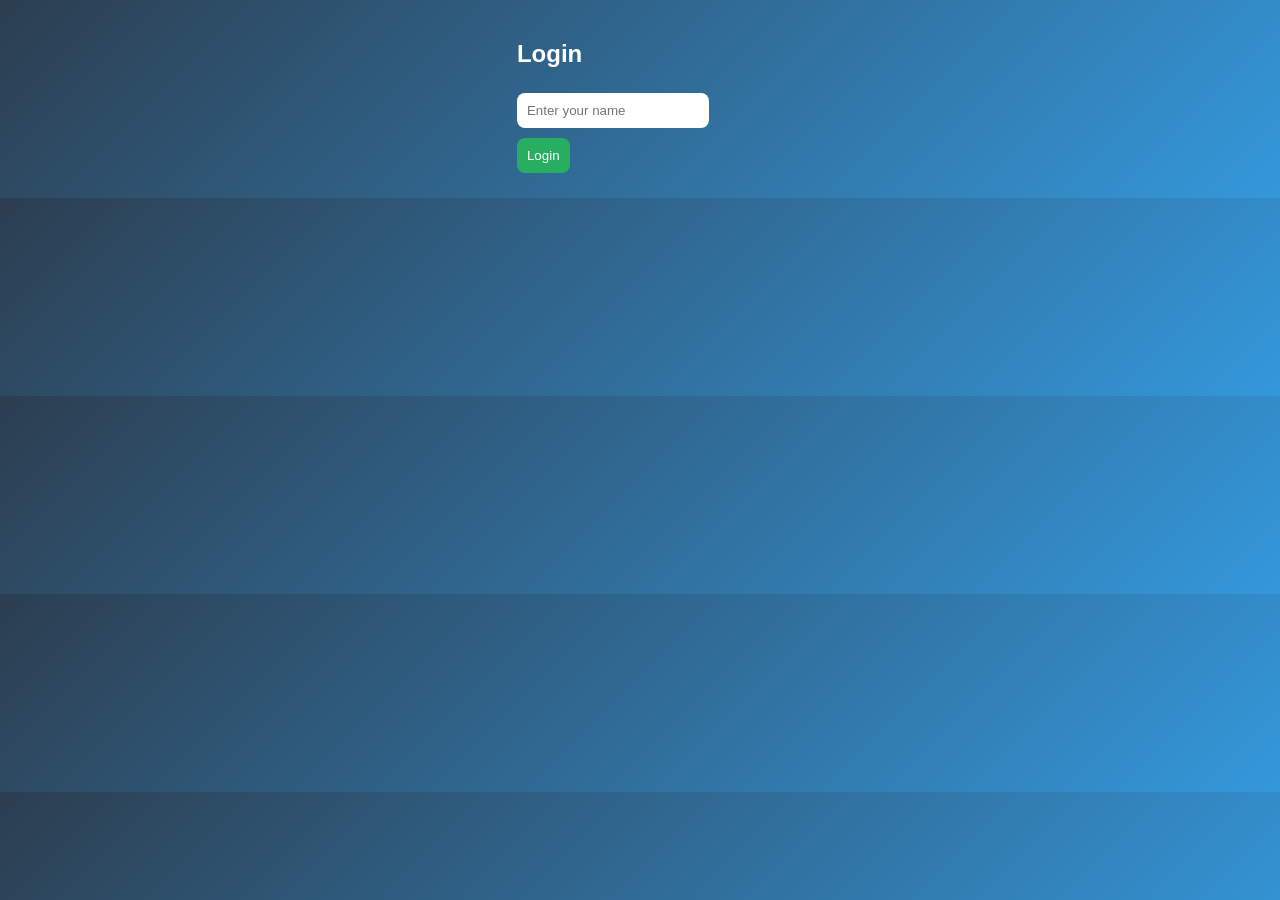
==== index.html @ f30e861b "Add files via upload" ====
<!DOCTYPE html>
<html lang="en">
<head>
  <meta charset="UTF-8">
  <title>My Video Hub</title>
  <link rel="stylesheet" href="style.css">
</head>
<body>
  <!-- Login Screen -->
  <div id="loginPage" class="page">
    <div class="login-box">
      <h2>Login</h2>
      <input type="text" id="username" placeholder="Enter your name">
      <button onclick="login()">Login</button>
    </div>
  </div>

  <!-- Main Website -->
  <div id="mainPage" class="page hidden">
    <header>
      <h1>🎥 My Video Hub</h1>
      <p>Welcome, <span id="currentUser"></span></p>
    </header>

    <section class="upload">
      <h2>Share a Video</h2>
      <input type="url" id="videoUrl" placeholder="Paste YouTube/Instagram URL">
      <button onclick="shareVideo()">Share</button>
    </section>

    <section class="videos">
      <h2>Videos</h2>
      <div id="videoList"></div>
    </section>

    <section class="requests">
      <h2>Video Requests</h2>
      <input type="text" id="requestText" placeholder="Ask for a video...">
      <button onclick="addRequest()">Request</button>
      <ul id="requestList"></ul>
    </section>
  </div>

  <script src="script.js"></script>
</body>
</html>
---- style.css ----
body {
  font-family: 'Segoe UI', sans-serif;
  background: linear-gradient(135deg, #2c3e50, #3498db);
  margin: 0;
  padding: 0;
  color: white;
}

.page {
  display: flex;
  flex-direction: column;
  align-items: center;
  padding: 20px;
}

.hidden {
  display: none;
}

header {
  text-align: center;
  margin-bottom: 20px;
}

h1 {
  font-size: 2.5rem;
  margin: 0;
}

.upload, .videos, .requests {
  background: rgba(255,255,255,0.1);
  border-radius: 12px;
  padding: 20px;
  margin: 15px 0;
  width: 80%;
  max-width: 700px;
  box-shadow: 0 4px 12px rgba(0,0,0,0.3);
}

input, button {
  padding: 10px;
  border: none;
  border-radius: 8px;
  margin: 5px 0;
}

input {
  width: 70%;
}

button {
  background: #27ae60;
  color: white;
  cursor: pointer;
  transition: 0.3s;
}

button:hover {
  background: #2ecc71;
}

.video-card {
  background: rgba(0,0,0,0.5);
  padding: 15px;
  margin: 10px 0;
  border-radius: 10px;
}

.video-card iframe {
  width: 100%;
  border-radius: 8px;
}

.comments {
  margin-top: 10px;
}

.comments input {
  width: 60%;
}

.comment {
  background: rgba(255,255,255,0.15);
  padding: 5px 10px;
  border-radius: 6px;
  margin: 3px 0;
}
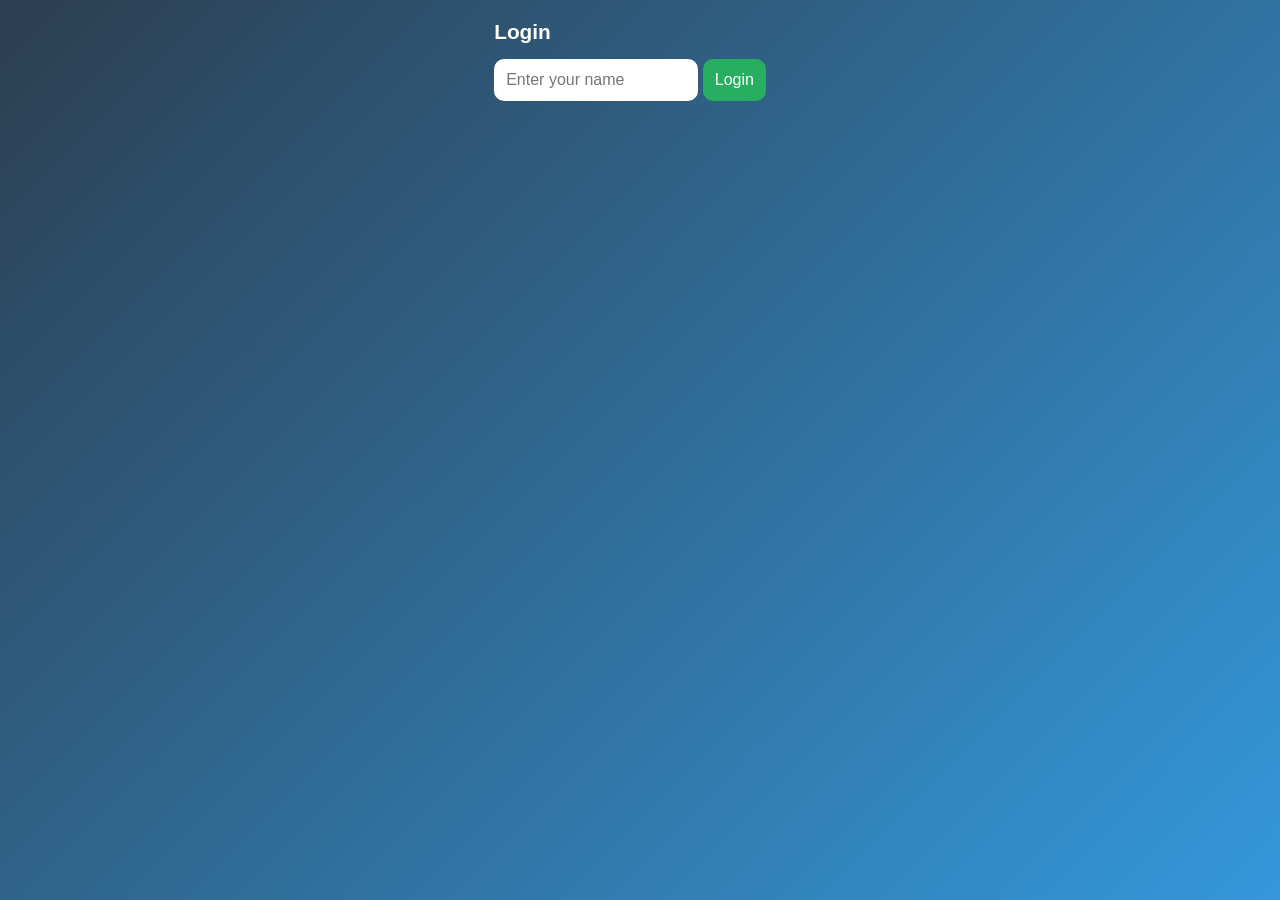
==== commit 8a0fe02f: "index.html" ====
--- a/index.html
+++ b/index.html
@@ -2,7 +2,8 @@
 <html lang="en">
 <head>
   <meta charset="UTF-8">
-  <title>My Video Hub</title>
+  <meta name="viewport" content="width=device-width, initial-scale=1.0" />
+  <title>ASM Video Hub</title>
   <link rel="stylesheet" href="style.css">
 </head>
 <body>
@@ -43,4 +44,4 @@
 
   <script src="script.js"></script>
 </body>
-</html>+</html>
--- a/style.css
+++ b/style.css
@@ -1,3 +1,10 @@
+/* General Reset */
+* {
+  box-sizing: border-box;
+  margin: 0;
+  padding: 0;
+}
+
 body {
   font-family: 'Segoe UI', sans-serif;
   background: linear-gradient(135deg, #2c3e50, #3498db);
@@ -6,42 +13,53 @@
   color: white;
 }
 
+/* Pages */
 .page {
   display: flex;
   flex-direction: column;
   align-items: center;
   padding: 20px;
+  min-height: 100vh;
 }
 
 .hidden {
   display: none;
 }
 
+/* Header */
 header {
   text-align: center;
   margin-bottom: 20px;
 }
 
 h1 {
-  font-size: 2.5rem;
+  font-size: 2rem;
   margin: 0;
 }
 
+/* Sections */
 .upload, .videos, .requests {
   background: rgba(255,255,255,0.1);
-  border-radius: 12px;
+  border-radius: 16px;
   padding: 20px;
   margin: 15px 0;
-  width: 80%;
-  max-width: 700px;
+  width: 95%;
+  max-width: 500px;
   box-shadow: 0 4px 12px rgba(0,0,0,0.3);
 }
 
+h2 {
+  font-size: 1.3rem;
+  margin-bottom: 10px;
+}
+
+/* Inputs & Buttons */
 input, button {
-  padding: 10px;
+  padding: 12px;
   border: none;
-  border-radius: 8px;
+  border-radius: 10px;
   margin: 5px 0;
+  font-size: 1rem;
 }
 
 input {
@@ -59,29 +77,77 @@
   background: #2ecc71;
 }
 
+/* Video Cards */
 .video-card {
   background: rgba(0,0,0,0.5);
   padding: 15px;
-  margin: 10px 0;
-  border-radius: 10px;
+  margin: 15px 0;
+  border-radius: 14px;
+  display: flex;
+  flex-direction: column;
+  align-items: center;
+}
+
+.video-card p {
+  margin-bottom: 10px;
+  font-size: 1rem;
 }
 
 .video-card iframe {
   width: 100%;
-  border-radius: 8px;
+  aspect-ratio: 1/1;   /* makes it square */
+  border-radius: 12px;
 }
 
+/* Comments */
 .comments {
   margin-top: 10px;
+  width: 100%;
 }
 
 .comments input {
-  width: 60%;
+  width: 65%;
+  font-size: 0.9rem;
 }
 
 .comment {
   background: rgba(255,255,255,0.15);
-  padding: 5px 10px;
-  border-radius: 6px;
-  margin: 3px 0;
+  padding: 6px 10px;
+  border-radius: 8px;
+  margin: 5px 0;
+  font-size: 0.9rem;
+}
+
+/* Requests */
+.requests ul {
+  list-style: none;
+  margin-top: 10px;
+}
+
+.requests li {
+  background: rgba(255,255,255,0.15);
+  padding: 8px;
+  border-radius: 8px;
+  margin: 5px 0;
+  font-size: 0.95rem;
+}
+
+/* Mobile Responsiveness */
+@media (max-width: 600px) {
+  h1 {
+    font-size: 1.6rem;
+  }
+
+  h2 {
+    font-size: 1.1rem;
+  }
+
+  input, button {
+    font-size: 0.95rem;
+    padding: 10px;
+  }
+
+  .video-card iframe {
+    aspect-ratio: 4/3;  /* slight rectangle but friendly for mobile */
+  }
 }
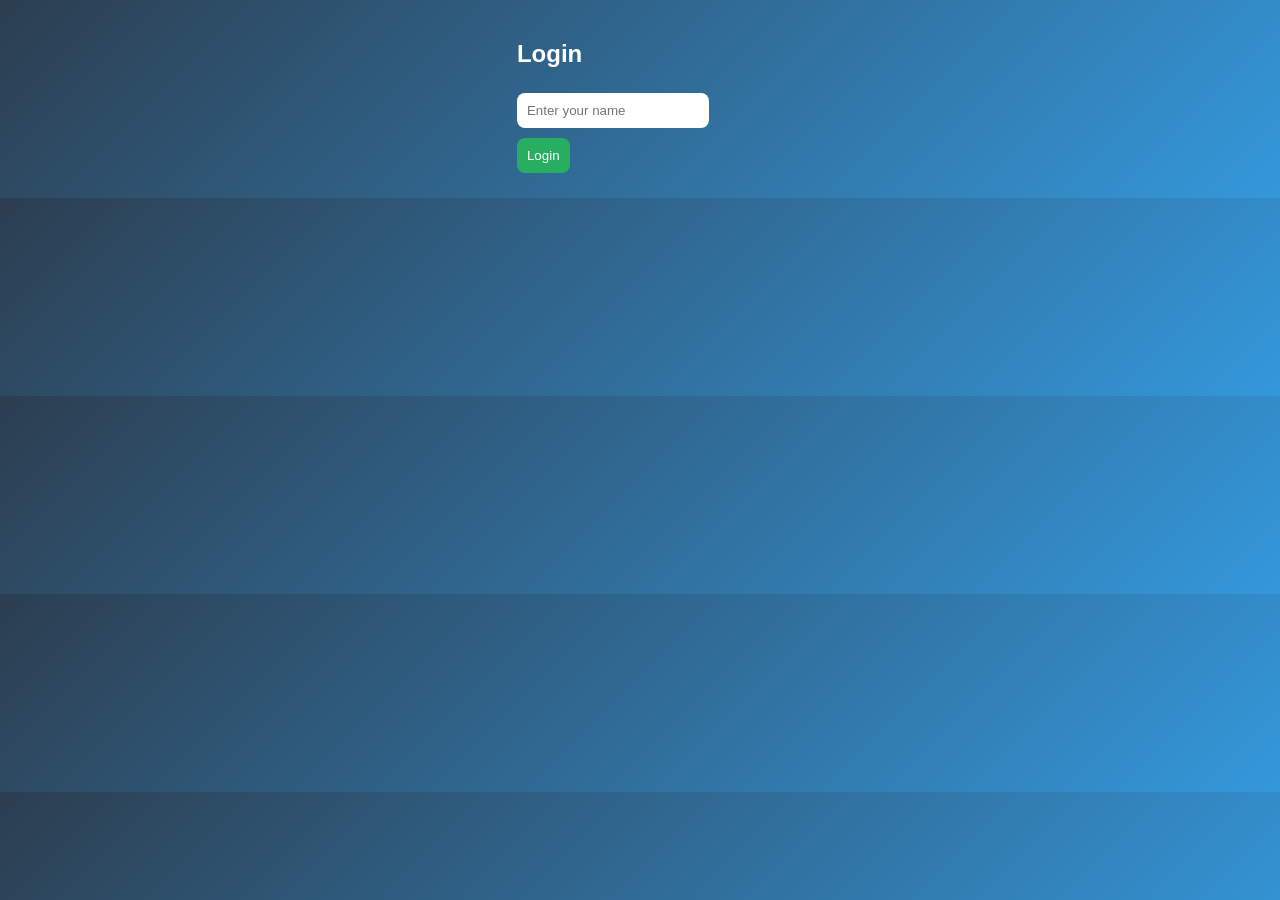
==== commit 87101e52: "index.html" ====
--- a/index.html
+++ b/index.html
@@ -19,7 +19,7 @@
   <!-- Main Website -->
   <div id="mainPage" class="page hidden">
     <header>
-      <h1>🎥 My Video Hub</h1>
+      <h1>🎥 ASM Video Hub</h1>
       <p>Welcome, <span id="currentUser"></span></p>
     </header>
 
--- a/style.css
+++ b/style.css
@@ -1,10 +1,3 @@
-/* General Reset */
-* {
-  box-sizing: border-box;
-  margin: 0;
-  padding: 0;
-}
-
 body {
   font-family: 'Segoe UI', sans-serif;
   background: linear-gradient(135deg, #2c3e50, #3498db);
@@ -13,53 +6,42 @@
   color: white;
 }
 
-/* Pages */
 .page {
   display: flex;
   flex-direction: column;
   align-items: center;
   padding: 20px;
-  min-height: 100vh;
 }
 
 .hidden {
   display: none;
 }
 
-/* Header */
 header {
   text-align: center;
   margin-bottom: 20px;
 }
 
 h1 {
-  font-size: 2rem;
+  font-size: 2.5rem;
   margin: 0;
 }
 
-/* Sections */
 .upload, .videos, .requests {
   background: rgba(255,255,255,0.1);
-  border-radius: 16px;
-  padding: 20px;
+  border-radius: 12px;
+  padding: 10px;
   margin: 15px 0;
-  width: 95%;
-  max-width: 500px;
+  width: 80%;
+  max-width: 700px;
   box-shadow: 0 4px 12px rgba(0,0,0,0.3);
 }
 
-h2 {
-  font-size: 1.3rem;
-  margin-bottom: 10px;
-}
-
-/* Inputs & Buttons */
 input, button {
-  padding: 12px;
+  padding: 10px;
   border: none;
-  border-radius: 10px;
+  border-radius: 8px;
   margin: 5px 0;
-  font-size: 1rem;
 }
 
 input {
@@ -77,77 +59,46 @@
   background: #2ecc71;
 }
 
-/* Video Cards */
 .video-card {
   background: rgba(0,0,0,0.5);
   padding: 15px;
-  margin: 15px 0;
-  border-radius: 14px;
-  display: flex;
-  flex-direction: column;
-  align-items: center;
-}
-
-.video-card p {
-  margin-bottom: 10px;
-  font-size: 1rem;
+  margin: 10px 0;
+  border-radius: 10px;
 }
 
 .video-card iframe {
   width: 100%;
-  aspect-ratio: 1/1;   /* makes it square */
-  border-radius: 12px;
+  border-radius: 8px;
 }
 
-/* Comments */
 .comments {
   margin-top: 10px;
-  width: 100%;
 }
 
 .comments input {
-  width: 65%;
-  font-size: 0.9rem;
+  width: 60%;
 }
 
 .comment {
   background: rgba(255,255,255,0.15);
-  padding: 6px 10px;
-  border-radius: 8px;
-  margin: 5px 0;
-  font-size: 0.9rem;
+  padding: 5px 10px;
+  border-radius: 6px;
+  margin: 3px 0;
+}
+.delete-btn {
+  background: transparent;
+  border: none;
+  color: #ff4d4d;
+  cursor: pointer;
+  font-size: 1rem;
+  margin-left: 8px;
 }
 
-/* Requests */
-.requests ul {
-  list-style: none;
-  margin-top: 10px;
+.delete-btn-small {
+  background: transparent;
+  border: none;
+  color: #ff6666;
+  cursor: pointer;
+  font-size: 0.8rem;
+  margin-left: 6px;
 }
-
-.requests li {
-  background: rgba(255,255,255,0.15);
-  padding: 8px;
-  border-radius: 8px;
-  margin: 5px 0;
-  font-size: 0.95rem;
-}
-
-/* Mobile Responsiveness */
-@media (max-width: 600px) {
-  h1 {
-    font-size: 1.6rem;
-  }
-
-  h2 {
-    font-size: 1.1rem;
-  }
-
-  input, button {
-    font-size: 0.95rem;
-    padding: 10px;
-  }
-
-  .video-card iframe {
-    aspect-ratio: 4/3;  /* slight rectangle but friendly for mobile */
-  }
-}
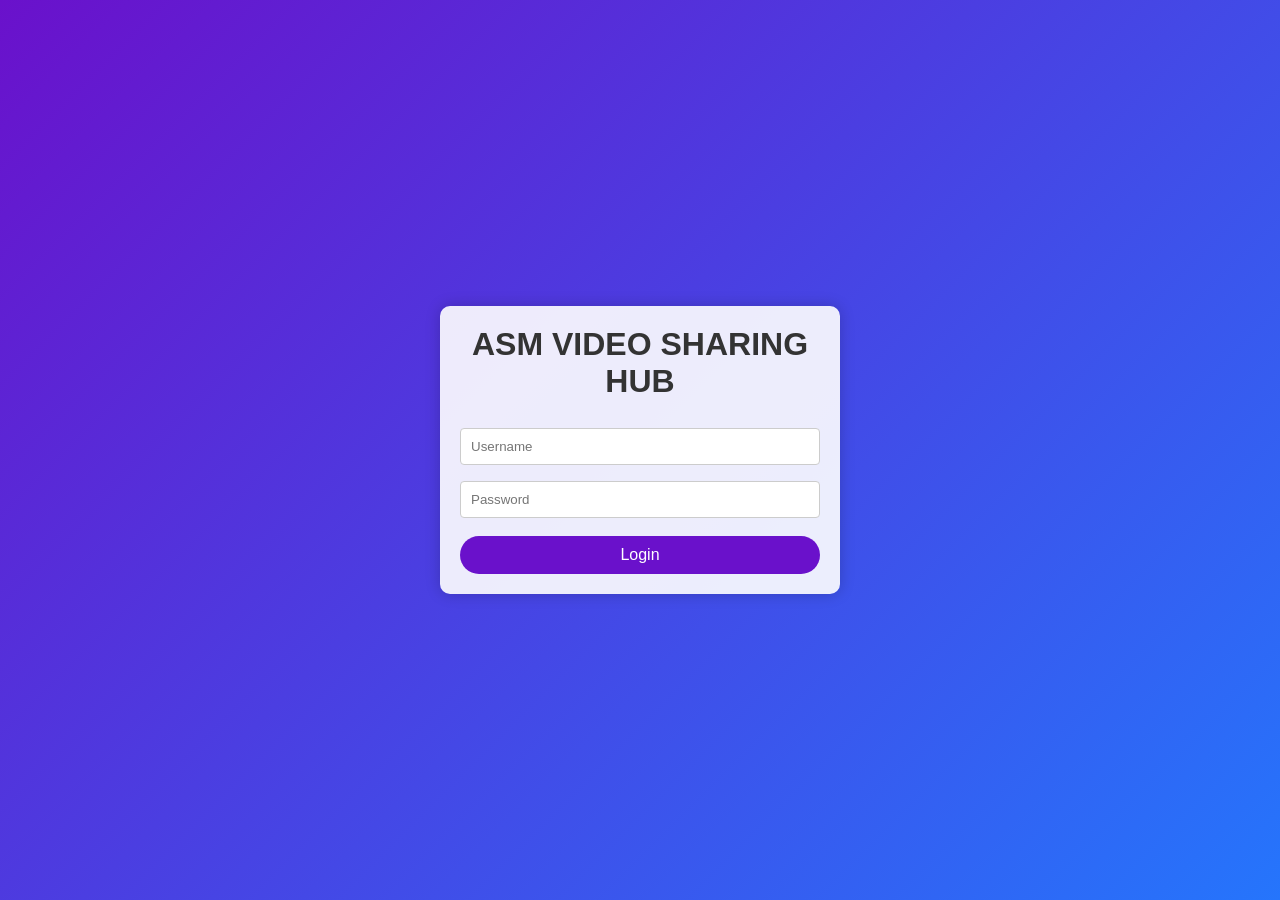
==== commit b4466445: "Add files via upload" ====
--- a/index.html
+++ b/index.html
@@ -2,46 +2,53 @@
 <html lang="en">
 <head>
   <meta charset="UTF-8">
-  <meta name="viewport" content="width=device-width, initial-scale=1.0" />
-  <title>ASM Video Hub</title>
-  <link rel="stylesheet" href="style.css">
+  <title>ASM VIDEO SHARING HUB</title>
+  <meta name="viewport" content="width=device-width, initial-scale=1.0">
+  <link rel="stylesheet" href="styles.css">
 </head>
 <body>
-  <!-- Login Screen -->
-  <div id="loginPage" class="page">
-    <div class="login-box">
-      <h2>Login</h2>
-      <input type="text" id="username" placeholder="Enter your name">
-      <button onclick="login()">Login</button>
-    </div>
-  </div>
+  <!-- Hamburger Menu -->
+  <header>
+    <div class="menu-toggle" id="menuToggle">&#9776;</div>
+    <h2>ASM VIDEO SHARING HUB</h2>
+    <div class="theme-toggle" id="themeToggle">🌙</div>
+  </header>
 
-  <!-- Main Website -->
-  <div id="mainPage" class="page hidden">
-    <header>
-      <h1>🎥 ASM Video Hub</h1>
-      <p>Welcome, <span id="currentUser"></span></p>
-    </header>
+  <nav id="sideMenu" class="side-menu">
+    <a href="#" id="profileBtn">Profile</a>
+    <a href="#" id="uploadBtn">Upload Video</a>
+    <a href="#" id="requestsBtn">View Requests</a>
+    <a href="#" id="logoutBtn">Logout</a>
+  </nav>
 
-    <section class="upload">
-      <h2>Share a Video</h2>
-      <input type="url" id="videoUrl" placeholder="Paste YouTube/Instagram URL">
-      <button onclick="shareVideo()">Share</button>
+  <!-- Category Sections -->
+  <main>
+    <section id="educational" class="video-section">
+      <h3>Educational</h3>
+      <div class="video-list" id="educationalList"></div>
     </section>
 
-    <section class="videos">
-      <h2>Videos</h2>
-      <div id="videoList"></div>
+    <section id="personal" class="video-section">
+      <h3>Personal</h3>
+      <div class="video-list" id="personalList"></div>
     </section>
 
-    <section class="requests">
-      <h2>Video Requests</h2>
-      <input type="text" id="requestText" placeholder="Ask for a video...">
-      <button onclick="addRequest()">Request</button>
-      <ul id="requestList"></ul>
+    <section id="sports" class="video-section">
+      <h3>Sports</h3>
+      <div class="video-list" id="sportsList"></div>
     </section>
-  </div>
+  </main>
+
+  <!-- Video Request Section -->
+  <section class="requests">
+    <h3>Request a Video</h3>
+    <form id="requestForm">
+      <input type="text" id="requestText" placeholder="Type your request here..." required>
+      <button type="submit">Submit</button>
+    </form>
+    <ul id="requestList"></ul>
+  </section>
 
   <script src="script.js"></script>
 </body>
-</html>
+</html>
--- a/styles.css
+++ b/styles.css
@@ -0,0 +1,85 @@
+/* === GLOBAL === */
+* { box-sizing: border-box; margin: 0; padding: 0; }
+body { font-family: Arial, sans-serif; background: #f5f5f5; color: #333; }
+h2, h3 { margin: 10px 0; }
+
+/* === LOGIN PAGE === */
+body.login-page {
+  background: linear-gradient(135deg, #6a11cb, #2575fc);
+  height: 100vh;
+  display: flex; justify-content: center; align-items: center;
+}
+.login-container {
+  background: rgba(255,255,255,0.9);
+  padding: 20px; border-radius: 10px; width: 90%; max-width: 400px;
+  text-align: center; box-shadow: 0 0 15px rgba(0,0,0,0.2);
+}
+.login-container h1 { margin-bottom: 20px; color: #333; }
+.login-container input {
+  width: 100%; padding: 10px; margin: 8px 0; border: 1px solid #ccc;
+  border-radius: 4px; transition: border-color 0.3s;
+}
+.login-container input:focus { border-color: #6a11cb; outline: none; }
+.login-container button {
+  width: 100%; padding: 10px; margin-top: 10px;
+  background: #6a11cb; border: none; border-radius: 20px;
+  color: #fff; font-size: 16px; cursor: pointer; transition: transform 0.3s;
+}
+.login-container button:hover { transform: scale(1.05); }
+
+/* === MAIN SITE === */
+header {
+  display: flex; justify-content: space-between; align-items: center;
+  padding: 10px 20px; background: #6a11cb; color: #fff;
+}
+.menu-toggle { font-size: 24px; cursor: pointer; }
+.theme-toggle { cursor: pointer; }
+
+/* Side menu */
+.side-menu {
+  position: fixed; left: -200px; top: 0; height: 100%;
+  width: 200px; background: #333; color: #fff;
+  padding-top: 60px; transition: left 0.3s;
+}
+.side-menu a {
+  display: block; padding: 12px 20px; color: #fff;
+  text-decoration: none; border-bottom: 1px solid #444;
+}
+.side-menu a:hover { background: #444; }
+
+/* Video sections */
+.video-section { padding: 20px; }
+.video-list { display: grid; gap: 15px; }
+.video-card {
+  background: #fff; padding: 10px; border-radius: 10px;
+  box-shadow: 0 2px 8px rgba(0,0,0,0.1);
+}
+.video-card iframe {
+  width: 100%; aspect-ratio: 16/9; border-radius: 8px;
+}
+.comment-box { margin-top: 10px; }
+.comment-box input {
+  width: 80%; padding: 5px; margin-right: 5px;
+}
+.comment-box button { padding: 5px 10px; }
+
+/* Requests */
+.requests { padding: 20px; }
+.requests form input {
+  width: 70%; padding: 8px;
+}
+.requests form button {
+  padding: 8px 12px; background: #6a11cb; color: #fff;
+  border: none; border-radius: 5px; cursor: pointer;
+}
+
+/* === DARK MODE === */
+body.dark { background: #121212; color: #eee; }
+body.dark header { background: #222; }
+body.dark .video-card { background: #1e1e1e; color: #eee; }
+body.dark .side-menu { background: #111; }
+
+/* Responsive */
+@media (max-width: 600px) {
+  .video-list { grid-template-columns: 1fr; }
+}
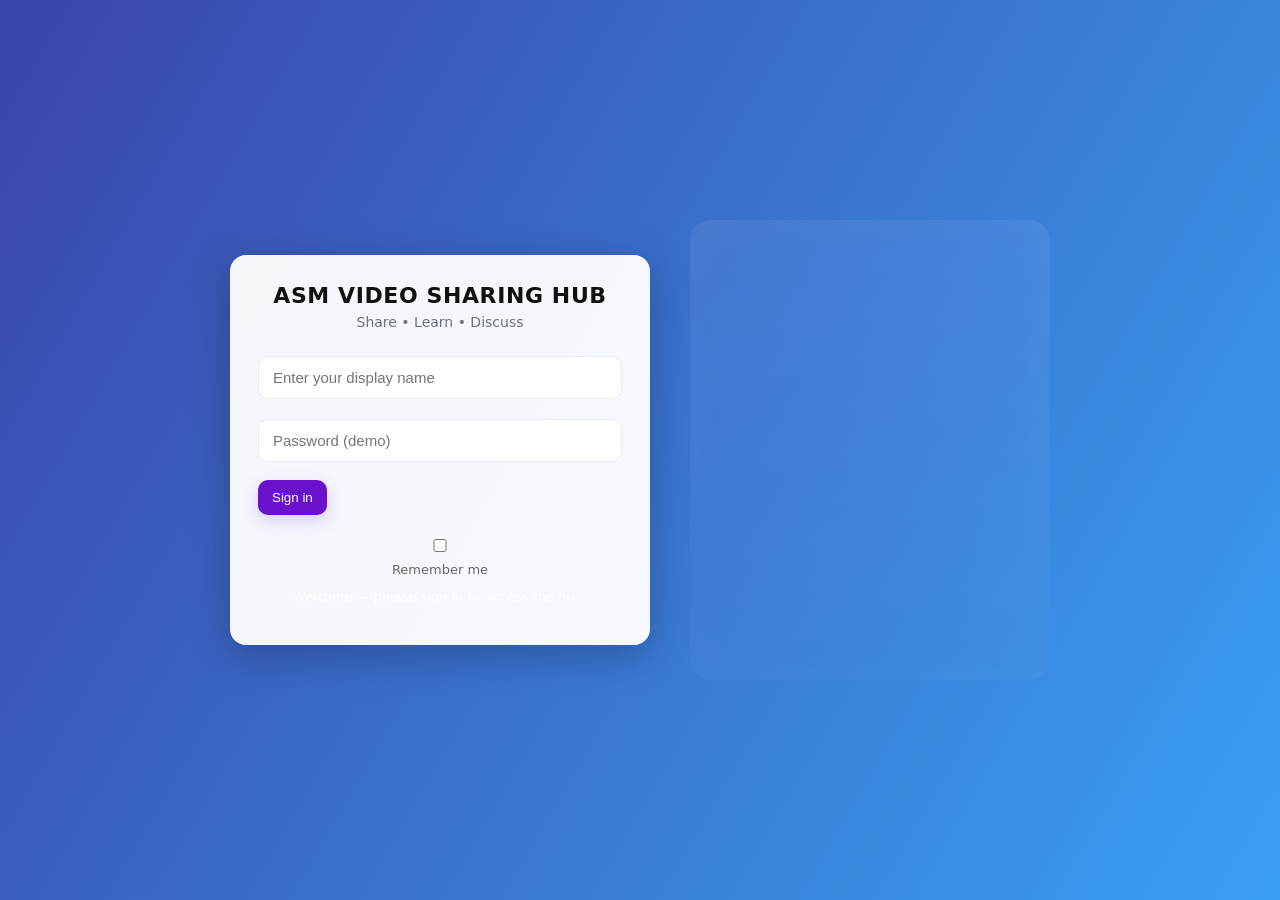
==== commit 7c0812f6: "Add files via upload" ====
--- a/index.html
+++ b/index.html
@@ -1,54 +1,133 @@
 <!DOCTYPE html>
 <html lang="en">
 <head>
-  <meta charset="UTF-8">
+  <meta charset="utf-8" />
+  <meta name="viewport" content="width=device-width,initial-scale=1" />
   <title>ASM VIDEO SHARING HUB</title>
-  <meta name="viewport" content="width=device-width, initial-scale=1.0">
-  <link rel="stylesheet" href="styles.css">
+  <link rel="stylesheet" href="style.css" />
 </head>
 <body>
-  <!-- Hamburger Menu -->
-  <header>
-    <div class="menu-toggle" id="menuToggle">&#9776;</div>
-    <h2>ASM VIDEO SHARING HUB</h2>
-    <div class="theme-toggle" id="themeToggle">🌙</div>
-  </header>
+  <!-- =========================
+       LOGIN / SPLASH SCREEN
+       (shown when not logged in)
+       ========================= -->
+  <div id="login-screen" class="login-screen">
+    <div class="login-card">
+      <h1 class="brand">ASM VIDEO SHARING HUB</h1>
+      <p class="subtitle">Share • Learn • Discuss</p>
 
-  <nav id="sideMenu" class="side-menu">
-    <a href="#" id="profileBtn">Profile</a>
-    <a href="#" id="uploadBtn">Upload Video</a>
-    <a href="#" id="requestsBtn">View Requests</a>
-    <a href="#" id="logoutBtn">Logout</a>
-  </nav>
+      <form id="loginForm" class="login-form" autocomplete="off">
+        <input id="loginName" type="text" placeholder="Enter your display name" required />
+        <input id="loginPass" type="password" placeholder="Password (demo)" required />
+        <div class="login-actions">
+          <button type="submit" class="btn primary">Sign in</button>
+        </div>
 
-  <!-- Category Sections -->
-  <main>
-    <section id="educational" class="video-section">
-      <h3>Educational</h3>
-      <div class="video-list" id="educationalList"></div>
-    </section>
+        <div class="login-meta">
+          <label class="small"><input id="rememberChk" type="checkbox" /> Remember me</label>
+        </div>
+      </form>
 
-    <section id="personal" class="video-section">
-      <h3>Personal</h3>
-      <div class="video-list" id="personalList"></div>
-    </section>
+      <p class="login-foot">Welcome — please sign in to access the hub.</p>
+    </div>
 
-    <section id="sports" class="video-section">
-      <h3>Sports</h3>
-      <div class="video-list" id="sportsList"></div>
-    </section>
-  </main>
+    <div class="login-decor">
+      <!-- decorative area: subtle gradient + illustration placeholder -->
+    </div>
+  </div>
 
-  <!-- Video Request Section -->
-  <section class="requests">
-    <h3>Request a Video</h3>
-    <form id="requestForm">
-      <input type="text" id="requestText" placeholder="Type your request here..." required>
-      <button type="submit">Submit</button>
-    </form>
-    <ul id="requestList"></ul>
-  </section>
+  <!-- =========================
+       MAIN SITE
+       (hidden until logged in)
+       ========================= -->
+  <div id="app" class="app hidden">
+    <!-- Header -->
+    <header class="topbar">
+      <div class="left">
+        <button id="hamburger" class="hamburger" aria-label="Open menu">☰</button>
+        <h2 class="site-title">ASM VIDEO SHARING HUB</h2>
+      </div>
 
+      <div class="right">
+        <div class="welcome">Hello, <span id="userNameDisplay"></span></div>
+        <button id="themeToggle" class="icon-btn" title="Toggle theme">🌙</button>
+      </div>
+    </header>
+
+    <!-- Side menu -->
+    <aside id="sideMenu" class="side-menu">
+      <nav>
+        <button class="side-close" id="sideClose">✕</button>
+        <ul>
+          <li><button class="menu-btn" data-action="home"><a href="index.html">Home</a></button></li>
+          <li><button class="menu-btn" data-action="upload"><a href="upload.html">Upload Video </a></button></li>
+          <li><button class="menu-btn" data-action="requests"><a href="requests.html">View Requests</a></button></li>
+          <li><button class="menu-btn" data-action="profile"><a href="profile.html">Profile</a></button></li>
+          <li><button id="logoutBtn" class="danger">Logout</button></li>
+        </ul>
+      </nav>
+    </aside>
+
+    <!-- Main content -->
+    <main class="main">
+      <!-- Category filter tabs -->
+      <section class="filters">
+        <button class="filter-btn active" data-cat="all">All</button>
+        <button class="filter-btn" data-cat="Educational">Educational</button>
+        <button class="filter-btn" data-cat="Personal">Personal</button>
+        <button class="filter-btn" data-cat="Sports">Sports</button>
+      </section>
+
+      <!-- Video area -->
+      <section id="videoArea" class="video-area">
+        <!-- Videos are rendered here -->
+      </section>
+
+      <!-- Upload panel (hidden by default) -->
+      <section id="uploadPanel" class="panel hidden">
+        <h3>Upload a video (link)</h3>
+        <input id="videoTitle" placeholder="Video title" />
+        <input id="videoUrl" placeholder="YouTube or Instagram URL" />
+        <div class="categories">
+          <label><input type="checkbox" name="cat" value="Educational" /> Educational</label>
+          <label><input type="checkbox" name="cat" value="Personal" /> Personal</label>
+          <label><input type="checkbox" name="cat" value="Sports" /> Sports</label>
+        </div>
+        <div class="panel-actions">
+          <button id="addVideoBtn" class="btn primary">Add Video</button>
+          <button id="cancelUploadBtn" class="btn">Cancel</button>
+        </div>
+      </section>
+
+      <!-- Requests panel -->
+      <section id="requestsPanel" class="panel hidden">
+        <h3>Video Requests</h3>
+        <form id="requestForm">
+          <input id="requestText" placeholder="What video would you like?" />
+          <button class="btn" type="submit">Request</button>
+        </form>
+        <ul id="requestList" class="request-list"></ul>
+      </section>
+
+      <!-- Profile panel -->
+      <section id="profilePanel" class="panel hidden">
+        <h3>Your Profile</h3>
+        <p><strong>Name:</strong> <span id="profileName"></span></p>
+        <p><strong>Saved videos:</strong> <span id="profileCount">0</span></p>
+        <button id="logoutBtn2" class="btn danger">Logout</button>
+      </section>
+    </main>
+
+    <!-- Floating upload button (mobile-friendly) -->
+    <button id="fabUpload" class="fab" title="Upload video">＋</button>
+
+    <!-- Small footer -->
+    <footer class="footer">
+      <small>© ASM VIDEO SHARING HUB — demo (frontend only)</small>
+    </footer>
+  </div>
+
+  <!-- Scripts -->
   <script src="script.js"></script>
 </body>
 </html>
--- a/style.css
+++ b/style.css
@@ -0,0 +1,252 @@
+/* =========================
+   VARIABLES & BASE
+   ========================= */
+:root{
+  --bg: #f4f7fb;
+  --card: #ffffff;
+  --muted: #6b7280;
+  --accent: linear-gradient(135deg,#6a11cb,#2575fc);
+  --accent-solid: #6a11cb;
+  --text: #111827;
+  --danger: #ef4444;
+  --radius: 12px;
+  --glass: rgba(255,255,255,0.75);
+}
+
+html[data-theme="dark"] {
+  --bg: #0b1020;
+  --card: #0f1724;
+  --muted: #9ca3af;
+  --accent-solid: #7c3aed;
+  --text: #e6eef8;
+  --glass: rgba(255,255,255,0.03);
+}
+
+/* Reset */
+*{box-sizing:border-box}
+body{
+  margin:0;
+  font-family:Inter,system-ui,Segoe UI,Roboto,Arial;
+  background:var(--bg);
+  color:var(--text);
+  -webkit-font-smoothing:antialiased;
+  -moz-osx-font-smoothing:grayscale;
+  min-height:100vh;
+}
+
+/* =========================
+   LOGIN SCREEN
+   ========================= */
+.login-screen{
+  display:flex;
+  min-height:100vh;
+  align-items:center;
+  justify-content:center;
+  gap:40px;
+  padding:30px;
+  background: linear-gradient(120deg, rgba(38, 50, 160, 0.9), rgba(37, 150, 243, 0.9));
+  color:#fff;
+}
+
+.login-card{
+  width:100%;
+  max-width:420px;
+  background:rgba(255,255,255,0.95);
+  color:#111;
+  border-radius:16px;
+  padding:28px;
+  box-shadow:0 10px 40px rgba(0,0,0,0.25);
+  text-align:center;
+}
+
+.brand{font-size:22px; margin:0 0 6px 0; letter-spacing:0.6px;}
+.subtitle{margin:0 0 16px 0; color:var(--muted); font-size:14px}
+.login-form input{
+  width:100%;
+  padding:12px 14px;
+  margin:10px 0;
+  border-radius:10px;
+  border:1px solid rgba(0,0,0,0.08);
+  font-size:15px;
+}
+.login-form input:focus{
+  outline:none;
+  border-color: rgba(106,17,203,0.9);
+  box-shadow:0 6px 18px rgba(106,17,203,0.09);
+}
+.login-actions{display:flex; gap:10px; margin-top:8px}
+.btn{
+  background:transparent;
+  border:1px solid rgba(0,0,0,0.08);
+  padding:10px 14px;
+  border-radius:10px;
+  cursor:pointer;
+}
+.btn.primary{
+  background:var(--accent-solid);
+  color:white;
+  border:0;
+  box-shadow:0 6px 18px rgba(106,17,203,0.18);
+}
+.btn.danger{
+  background:var(--danger);
+  color:#fff;
+  border:0;
+}
+.login-meta{margin-top:14px; color:#666; font-size:13px}
+.login-foot{margin-top:12px; font-size:13px; color:#fff; opacity:0.9}
+
+/* decorative side (hidden on small screens) */
+.login-decor{
+  display:block;
+  width:360px;
+  height:460px;
+  border-radius:20px;
+  background: linear-gradient(180deg, rgba(255,255,255,0.06), rgba(255,255,255,0.02));
+  box-shadow: inset 0 0 60px rgba(255,255,255,0.03);
+  backdrop-filter: blur(6px);
+}
+@media (max-width:900px){
+  .login-decor{display:none}
+}
+
+/* =========================
+   APP LAYOUT
+   ========================= */
+.hidden{display:none}
+
+.topbar{
+  display:flex;
+  justify-content:space-between;
+  align-items:center;
+  padding:12px 18px;
+  background:var(--glass);
+  backdrop-filter: blur(6px);
+  position:sticky; top:0; z-index:40;
+}
+.left{display:flex; align-items:center; gap:12px}
+.site-title{font-size:16px; margin:0; font-weight:600}
+.hamburger{background:transparent; border:0; font-size:20px; cursor:pointer}
+.right{display:flex; align-items:center; gap:12px}
+.welcome{font-size:14px}
+
+/* side menu */
+.side-menu{
+  position:fixed;
+  left:-280px;
+  top:0;
+  height:100%;
+  width:260px;
+  background:var(--card);
+  color:var(--text);
+  box-shadow: 10px 0 40px rgba(0,0,0,0.16);
+  padding:18px;
+  transition:left .28s ease;
+  z-index:60;
+}
+.side-menu.open{left:0}
+.side-menu nav ul{list-style:none; padding:0; margin:30px 0 0 0}
+.side-menu nav li{margin:8px 0}
+.side-menu .menu-btn{
+  width:100%;
+  background:transparent;
+  padding:10px 12px;
+  border-radius:10px;
+  text-align:left;
+  border:0;
+  cursor:pointer;
+  text-decoration:none;
+}
+.side-menu .menu-btn:hover{background:var(--accent-solid); color:white}
+
+/* close btn */
+.side-close{background:transparent;border:0; font-size:16px; float:right; cursor:pointer}
+
+/* main content */
+.main{
+  padding:20px;
+  max-width:1100px;
+  margin:12px auto 80px;
+}
+
+/* filters */
+.filters{display:flex; gap:10px; flex-wrap:wrap; margin-bottom:18px}
+.filter-btn{
+  padding:8px 12px;
+  border-radius:999px;
+  background:transparent;
+  border:1px solid rgba(0,0,0,0.06);
+  cursor:pointer;
+}
+.filter-btn.active{background:linear-gradient(90deg,#7c3aed,#2563eb); color:#fff; border:0}
+
+/* video grid */
+.video-area{
+  display:grid;
+  grid-template-columns:repeat(auto-fit,minmax(300px,1fr));
+  gap:18px;
+}
+
+/* video card */
+.video-card{
+  background:var(--card);
+  border-radius:12px;
+  padding:12px;
+  box-shadow: 0 8px 24px rgba(2,6,23,0.04);
+  display:flex;
+  flex-direction:column;
+  gap:8px;
+}
+.video-card .meta{display:flex; justify-content:space-between; align-items:center; gap:8px}
+.video-card h4{margin:0; font-size:15px}
+.video-card p.small{margin:0; font-size:13px; color:var(--muted)}
+
+/* responsive iframe */
+.video-frame{
+  width:100%;
+  aspect-ratio:16/9;
+  border-radius:8px;
+  overflow:hidden;
+}
+
+/* comments */
+.comments{margin-top:8px; display:flex; flex-direction:column; gap:8px}
+.comment-list{list-style:none; padding:0; margin:0; display:flex; flex-direction:column; gap:6px}
+.comment{background:rgba(0,0,0,0.04); padding:8px; border-radius:8px; font-size:14px}
+.comment .meta{font-size:12px; color:var(--muted)}
+
+/* comment input row */
+.comment-row{display:flex; gap:8px; margin-top:6px}
+.comment-row input{flex:1; padding:8px; border-radius:10px; border:1px solid rgba(0,0,0,0.06)}
+.comment-row button{padding:8px 10px; border-radius:10px; border:0; cursor:pointer; background:var(--accent-solid); color:#fff}
+
+/* panels (upload, requests, profile) */
+.panel{background:var(--card); padding:14px; border-radius:12px; box-shadow:0 8px 24px rgba(0,0,0,0.04); margin-top:18px}
+.panel input{width:100%; padding:10px; border-radius:10px; margin:8px 0; border:1px solid rgba(0,0,0,0.06)}
+.categories{display:flex; gap:12px; flex-wrap:wrap}
+.panel-actions{display:flex; gap:8px; margin-top:8px}
+
+/* requests list */
+.request-list{list-style:none; padding:0; margin-top:12px; display:flex; flex-direction:column; gap:8px}
+.request-item{background:rgba(0,0,0,0.03); padding:8px; border-radius:8px; display:flex; justify-content:space-between; align-items:center}
+
+/* floating action button */
+.fab{
+  position:fixed;
+  right:18px;
+  bottom:18px;
+  width:56px;height:56px;border-radius:50%;
+  display:flex; align-items:center; justify-content:center;
+  border:0; font-size:28px; cursor:pointer;
+  background:linear-gradient(135deg,#ff7a7a,#ffb1b1);
+  color:#fff; box-shadow:0 10px 30px rgba(0,0,0,0.2); z-index:50;
+}
+
+/* footer */
+.footer{position:fixed; left:0; right:0; bottom:0; text-align:center; padding:8px 12px; font-size:13px; color:var(--muted)}
+
+/* small screens */
+@media (max-width:720px){
+  .video-area{grid-template-columns:1fr}
+  .side-menu{width:80%; left:-90%}
+}
